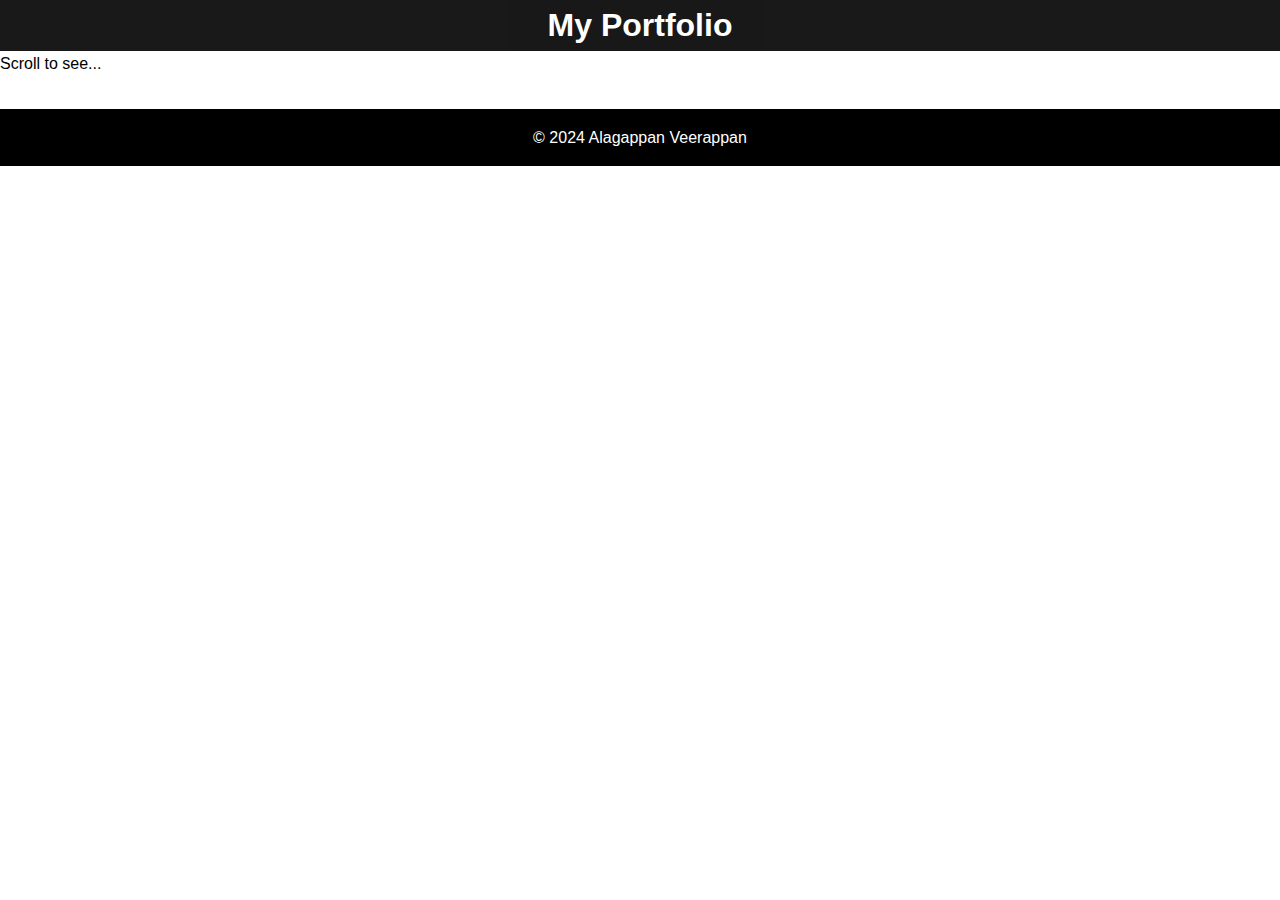
==== works.html @ 9b2e559a "Update and rename myWork.html to works.html" ====
<!DOCTYPE html>
<html lang="en">
<head>
    <meta charset="UTF-8">
    <meta name="viewport" content="width=device-width, initial-scale=1.0">
    <title>About Me</title>
    <link rel="stylesheet" href="assets/styles.css">
</head>
<body>
    <header>
        <h1>My Portfolio</h1>
    </header>
    <main>
        <p>Scroll to see...</p>
    </main>
    <footer>
        <p>&copy; 2024 Alagappan Veerappan</p>
    </footer>
</body>
</html>
---- assets/styles.css ----
* {
    margin: 0;
    padding: 0;
    box-sizing: border-box;
}

body {
    font-family: Arial, Helvetica, sans-serif;
    margin: 0;
    padding: 0;
    line-height: 1.6;
    overflow: hidden;
}

/* Header styling */
header {
    background: black;
    color: white;
    width: 100vw;
    opacity: 0.9;
    text-align: center;
}

/* Carousel Container */
.carousel {
    position: relative;
    width: 100vw;
    height: 100vh;
    margin: 0;
    padding: 0;
    overflow: hidden; /* Prevent overflow */
    background: black;
}

/* Carousel Items */
.carousel-item {
    position: absolute;
    top: 0;
    left: 0;
    width: 100vw; /* Match viewport width */
    height: 100vh; /* Match viewport height */
    background-size: cover;
    background-position: center;
    background-repeat: no-repeat;
    opacity: 0;
    transition: opacity 1s ease-in-out;
    z-index: 0;
}

/* Active slide */
.carousel-item.active {
    opacity: 1;
    z-index: 1;
}

/* Caption Styling */
.carousel-caption {
    position: absolute;
    top: 50%;
    left: 50%;
    transform: translate(-50%, -50%); /* Center horizontally and vertically */
    color: white;
    text-align: center;
    text-shadow: 2px 2px 10px rgba(0, 0, 0, 0.7);
}

.carousel-caption h1 {
    font-size: 3rem;
    margin-bottom: 1rem;
}

.carousel-caption p {
    font-size: 1.2rem;
}

/* Controls */
.carousel-control {
    position: absolute;
    top: 50%;
    transform: translateY(-50%);
    background: rgba(0, 0, 0, 0.5);
    color: white;
    border: none;
    font-size: 2rem;
    cursor: pointer;
    z-index: 10;
    padding: 1rem;
}

.carousel-control.prev {
    left: 1rem;
}

.carousel-control.next {
    right: 1rem;
}

/* Main content styling */
main {
    height: 100%; /* Let the main tag stretch if it wraps the carousel */
    padding: 0;
    margin: 0;
    overflow: hidden; /* Prevent scrollbars */
}

/* Responsive images */
main img {
    max-width: 100%;
    height: auto;
    margin: 1rem 0;
}

/* Footer styling */
footer {
    background: black;
    color: white;
    text-align: center;
    padding: 1rem 0;
    margin-top: 2rem;
}
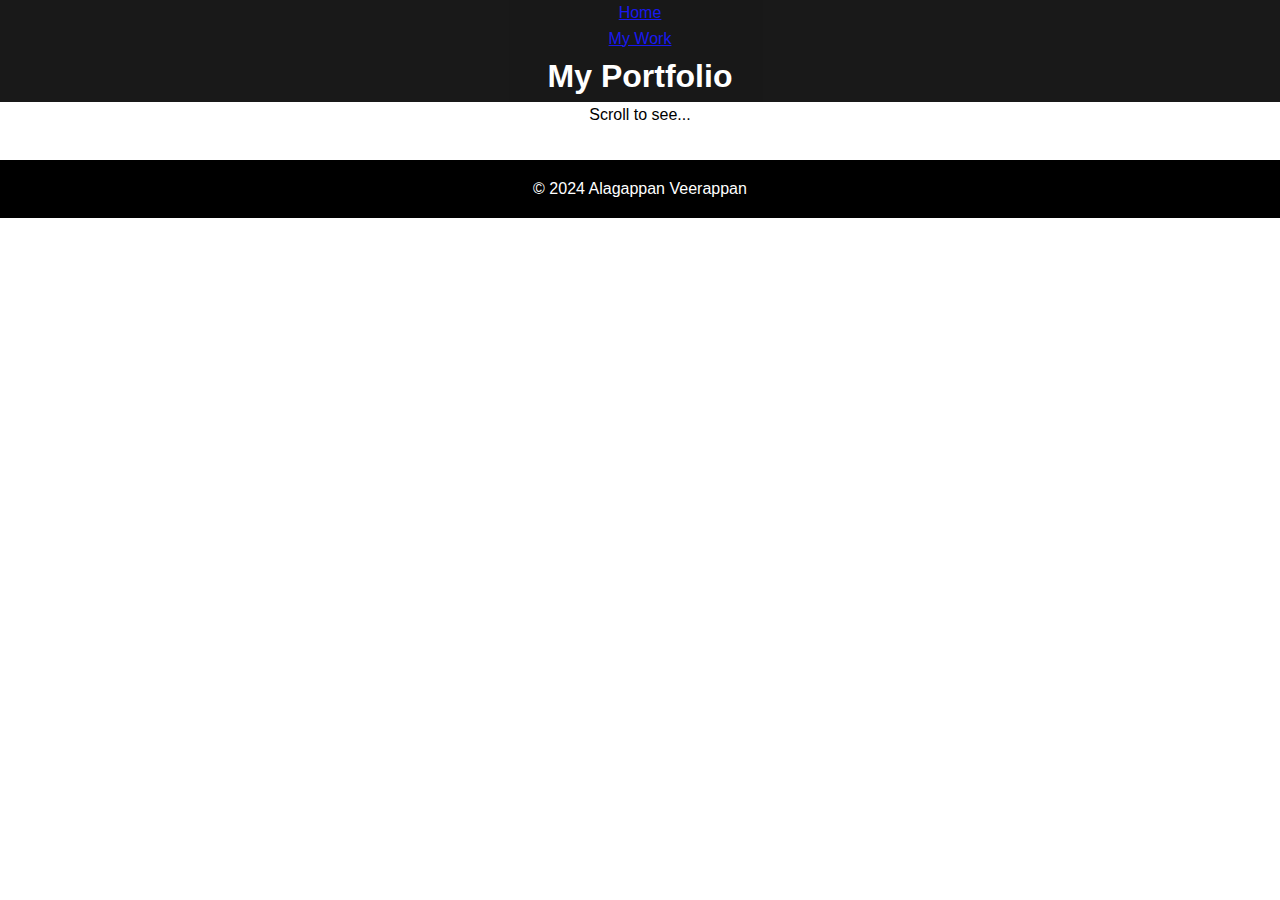
==== commit d0f334c5: "Update works.html" ====
--- a/works.html
+++ b/works.html
@@ -8,6 +8,12 @@
 </head>
 <body>
     <header>
+        <nav class="navbar">
+            <ul>
+                <li><a href="index.html">Home</a></li>
+                <li><a href="works.html">My Work</a></li>
+            </ul>
+        </nav>
         <h1>My Portfolio</h1>
     </header>
     <main>
--- a/assets/styles.css
+++ b/assets/styles.css
@@ -2,6 +2,7 @@
     margin: 0;
     padding: 0;
     box-sizing: border-box;
+    overflow: hidden;
 }
 
 body {
@@ -9,7 +10,6 @@
     margin: 0;
     padding: 0;
     line-height: 1.6;
-    overflow: hidden;
 }
 
 /* Header styling */
@@ -28,7 +28,6 @@
     height: 100vh;
     margin: 0;
     padding: 0;
-    overflow: hidden; /* Prevent overflow */
     background: black;
 }
 
@@ -100,7 +99,7 @@
     height: 100%; /* Let the main tag stretch if it wraps the carousel */
     padding: 0;
     margin: 0;
-    overflow: hidden; /* Prevent scrollbars */
+    text-align: center;
 }
 
 /* Responsive images */
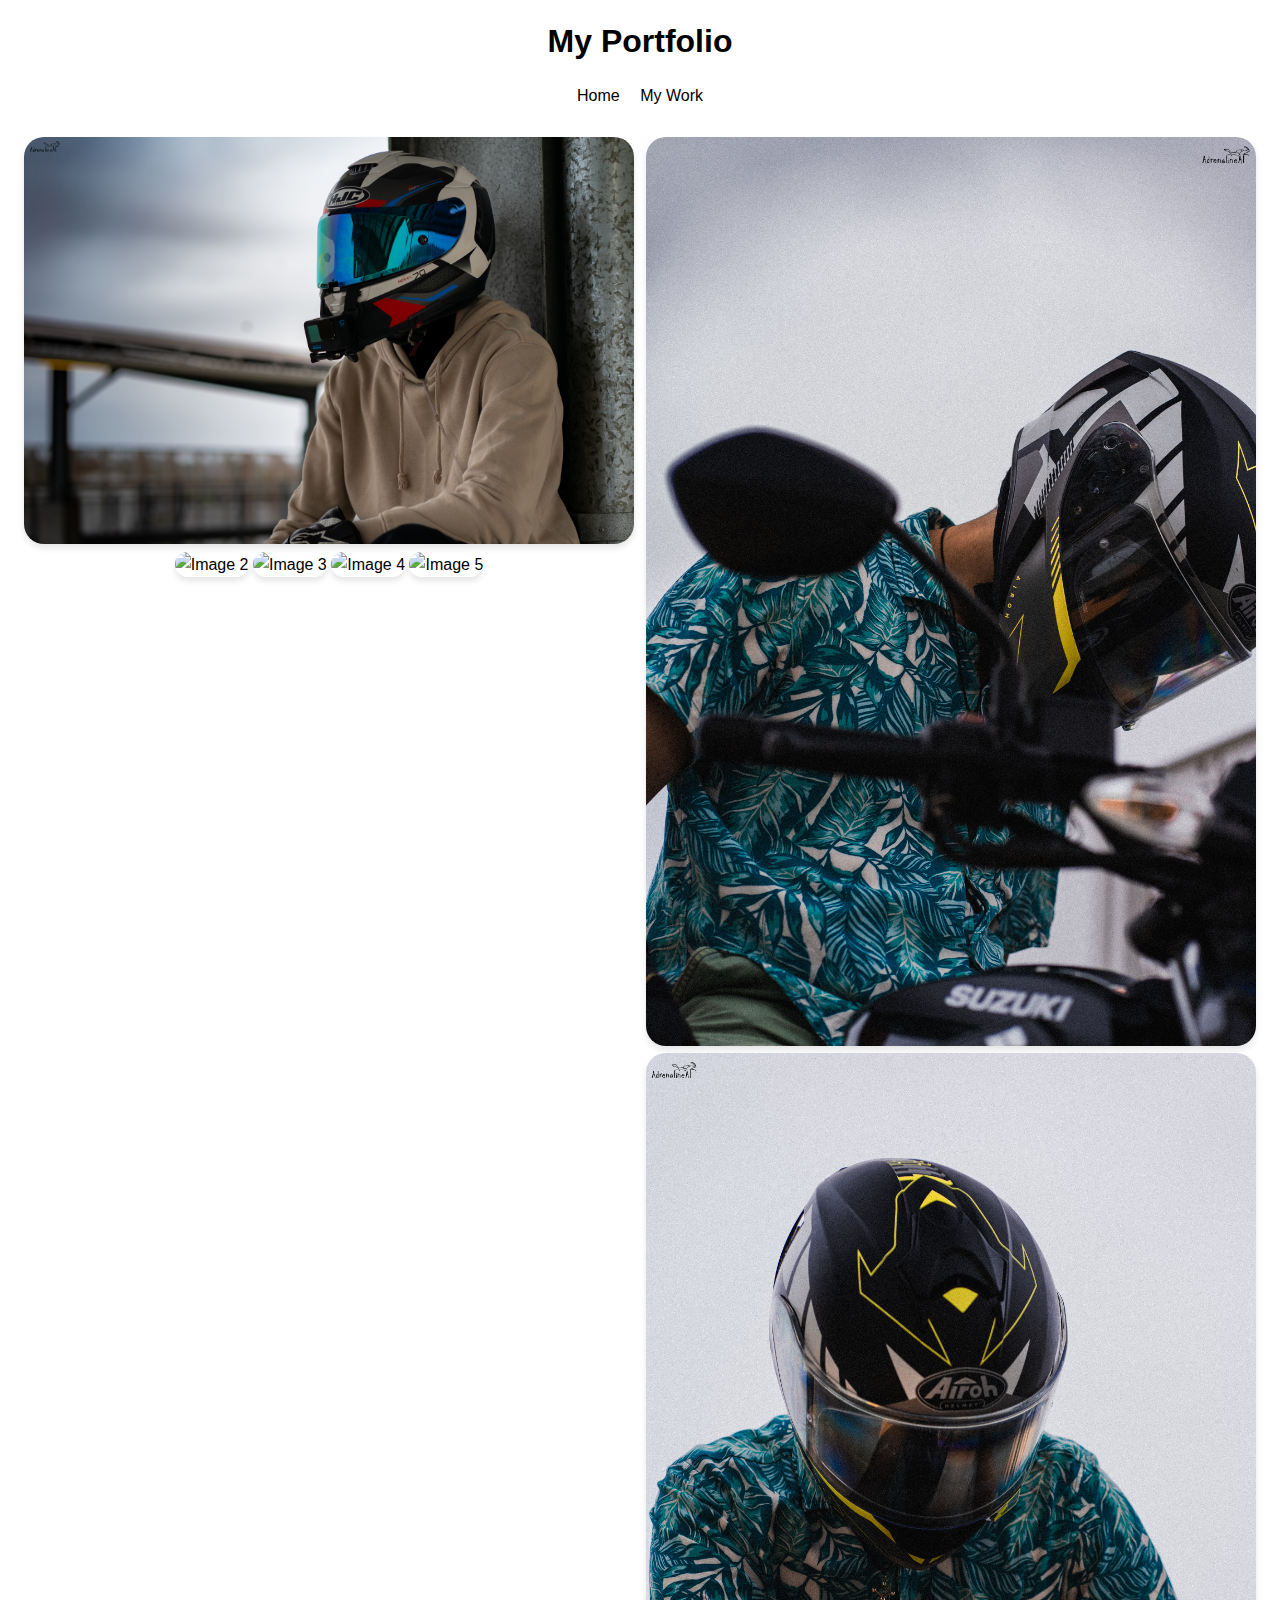
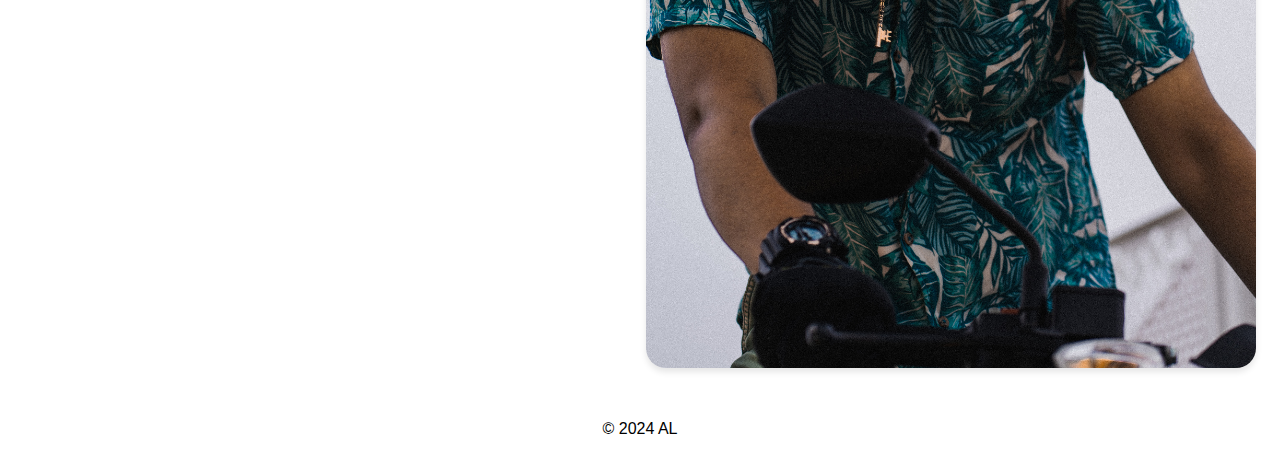
==== commit b6042d03: "updated styles, index and works" ====
--- a/works.html
+++ b/works.html
@@ -8,19 +8,45 @@
 </head>
 <body>
     <header>
-        <nav class="navbar">
-            <ul>
-                <li><a href="index.html">Home</a></li>
-                <li><a href="works.html">My Work</a></li>
-            </ul>
-        </nav>
         <h1>My Portfolio</h1>
     </header>
-    <main>
-        <p>Scroll to see...</p>
+    <nav class="navbar">
+        <ul>
+            <li><a href="index.html">Home</a></li>
+            <li><a href="works.html">My Work</a></li>
+        </ul>
+    </nav>
+    <main><!--
+        <img src="assets/img/rtcarpark1.jpg" alt="me"> style="float:left;width:50%;height:100%;object-fit:cover;">
+        <img src="assets/img/1hwkslookoutwlogo.png" alt="m1">
+        <img src="assets/img/2hwkslookoutwlogo.png" alt="m2"> -->
+        <div class="image-container">
+            <div class="grid-item">
+                <img src="assets/img/rtcarpark1.jpg" alt="Image 1">
+            </div>
+            <div class="grid-item">
+                <img src="assets/img/2hwkslookoutwlogo.png" alt="Image 2">
+            </div>
+            <div class="grid-item">
+                <img src="assets/img/1hwkslookoutwlogo.png" alt="Image 3">
+            </div>
+            <div class="grid-item">
+                <img src="assets/img/rtcarpark3.jpg" alt="Image 4">
+            </div>
+            <div class="grid-item">
+                <img src="assets/img/rtcarpark4.jpg" alt="Image 5">
+            </div>
+            <div class="grid-item">
+                <img src="assets/img/rtcarpark5.jpg" alt="Image 6">
+            </div>
+            <div class="grid-item">
+                <img src="assets/img/rtcarpark6.jpg" alt="Image 7">
+            </div>
+        </div>        
+
     </main>
     <footer>
-        <p>&copy; 2024 Alagappan Veerappan</p>
+        <p>&copy; 2024 AL</p>
     </footer>
 </body>
 </html>
--- a/assets/styles.css
+++ b/assets/styles.css
@@ -1,8 +1,10 @@
+/* General Reset */
 * {
     margin: 0;
     padding: 0;
     box-sizing: border-box;
-    overflow: hidden;
+    overflow-x: hidden;
+    overflow-y: auto;
 }
 
 body {
@@ -10,110 +12,80 @@
     margin: 0;
     padding: 0;
     line-height: 1.6;
+    background: white;
+    color: black;
 }
 
-/* Header styling */
+/* Navbar */
+.navbar {
+    display: flex;
+    justify-content: center;
+    gap: 1rem;
+    margin: 0;
+    padding-bottom: 0.5vh;
+}
+
+li {
+    display: inline;
+}
+
+li a:hover {
+    color: grey;
+}
+
+li a {
+    color: black;
+    text-decoration: none;
+    font-size: 1rem;
+    padding: 0 0.5rem; /* Top/bottom: 0, Left/right: 0.5rem */
+}
+
+.image-container {
+    column-width: 33vw; /* Set a base width for the columns */
+    column-gap: 12px; /* Spacing between columns */
+    width: 100%;
+    margin: 0;
+    padding: 1.5rem;
+}
+
+.grid-item {
+    display: inline; /* Ensure items wrap correctly */
+    margin: 0; /* Add spacing between items */
+    width: 100%; /* Let the browser scale images */
+}
+
+.grid-item img {
+    width: 100%;
+    height: auto; /* Maintain aspect ratio */
+    display: inline;
+    border-radius: 20px; /* Rounds the edges of the images */
+    box-shadow: 0px 4px 6px rgba(0, 0, 0, 0.1);
+}
+
+/* Header */
 header {
-    background: black;
-    color: white;
+    color: black;
     width: 100vw;
-    opacity: 0.9;
+    background-color: rgba(0, 0, 0, 0);
+    display: flex;
+    flex-direction: column;
+    align-items: center;
+    justify-content: center;
+    padding: 1rem;
     text-align: center;
 }
 
-/* Carousel Container */
-.carousel {
-    position: relative;
-    width: 100vw;
-    height: 100vh;
-    margin: 0;
-    padding: 0;
-    background: black;
-}
-
-/* Carousel Items */
-.carousel-item {
-    position: absolute;
-    top: 0;
-    left: 0;
-    width: 100vw; /* Match viewport width */
-    height: 100vh; /* Match viewport height */
-    background-size: cover;
-    background-position: center;
-    background-repeat: no-repeat;
-    opacity: 0;
-    transition: opacity 1s ease-in-out;
-    z-index: 0;
-}
-
-/* Active slide */
-.carousel-item.active {
-    opacity: 1;
-    z-index: 1;
-}
-
-/* Caption Styling */
-.carousel-caption {
-    position: absolute;
-    top: 50%;
-    left: 50%;
-    transform: translate(-50%, -50%); /* Center horizontally and vertically */
-    color: white;
-    text-align: center;
-    text-shadow: 2px 2px 10px rgba(0, 0, 0, 0.7);
-}
-
-.carousel-caption h1 {
-    font-size: 3rem;
-    margin-bottom: 1rem;
-}
-
-.carousel-caption p {
-    font-size: 1.2rem;
-}
-
-/* Controls */
-.carousel-control {
-    position: absolute;
-    top: 50%;
-    transform: translateY(-50%);
-    background: rgba(0, 0, 0, 0.5);
-    color: white;
-    border: none;
-    font-size: 2rem;
-    cursor: pointer;
-    z-index: 10;
-    padding: 1rem;
-}
-
-.carousel-control.prev {
-    left: 1rem;
-}
-
-.carousel-control.next {
-    right: 1rem;
-}
-
-/* Main content styling */
+/* Main Content */
 main {
-    height: 100%; /* Let the main tag stretch if it wraps the carousel */
     padding: 0;
     margin: 0;
     text-align: center;
 }
 
-/* Responsive images */
-main img {
-    max-width: 100%;
-    height: auto;
-    margin: 1rem 0;
+/* Footer */
+footer {
+    background-color: rgba(0, 0, 0, 0);
+    color: black;
+    text-align: center;
+    padding: 1rem;
 }
-
-/* Footer styling */
-footer {
-    background: black;
-    color: white;
-    text-align: center;
-    padding: 1rem 0;
-    margin-top: 2rem;
-}
